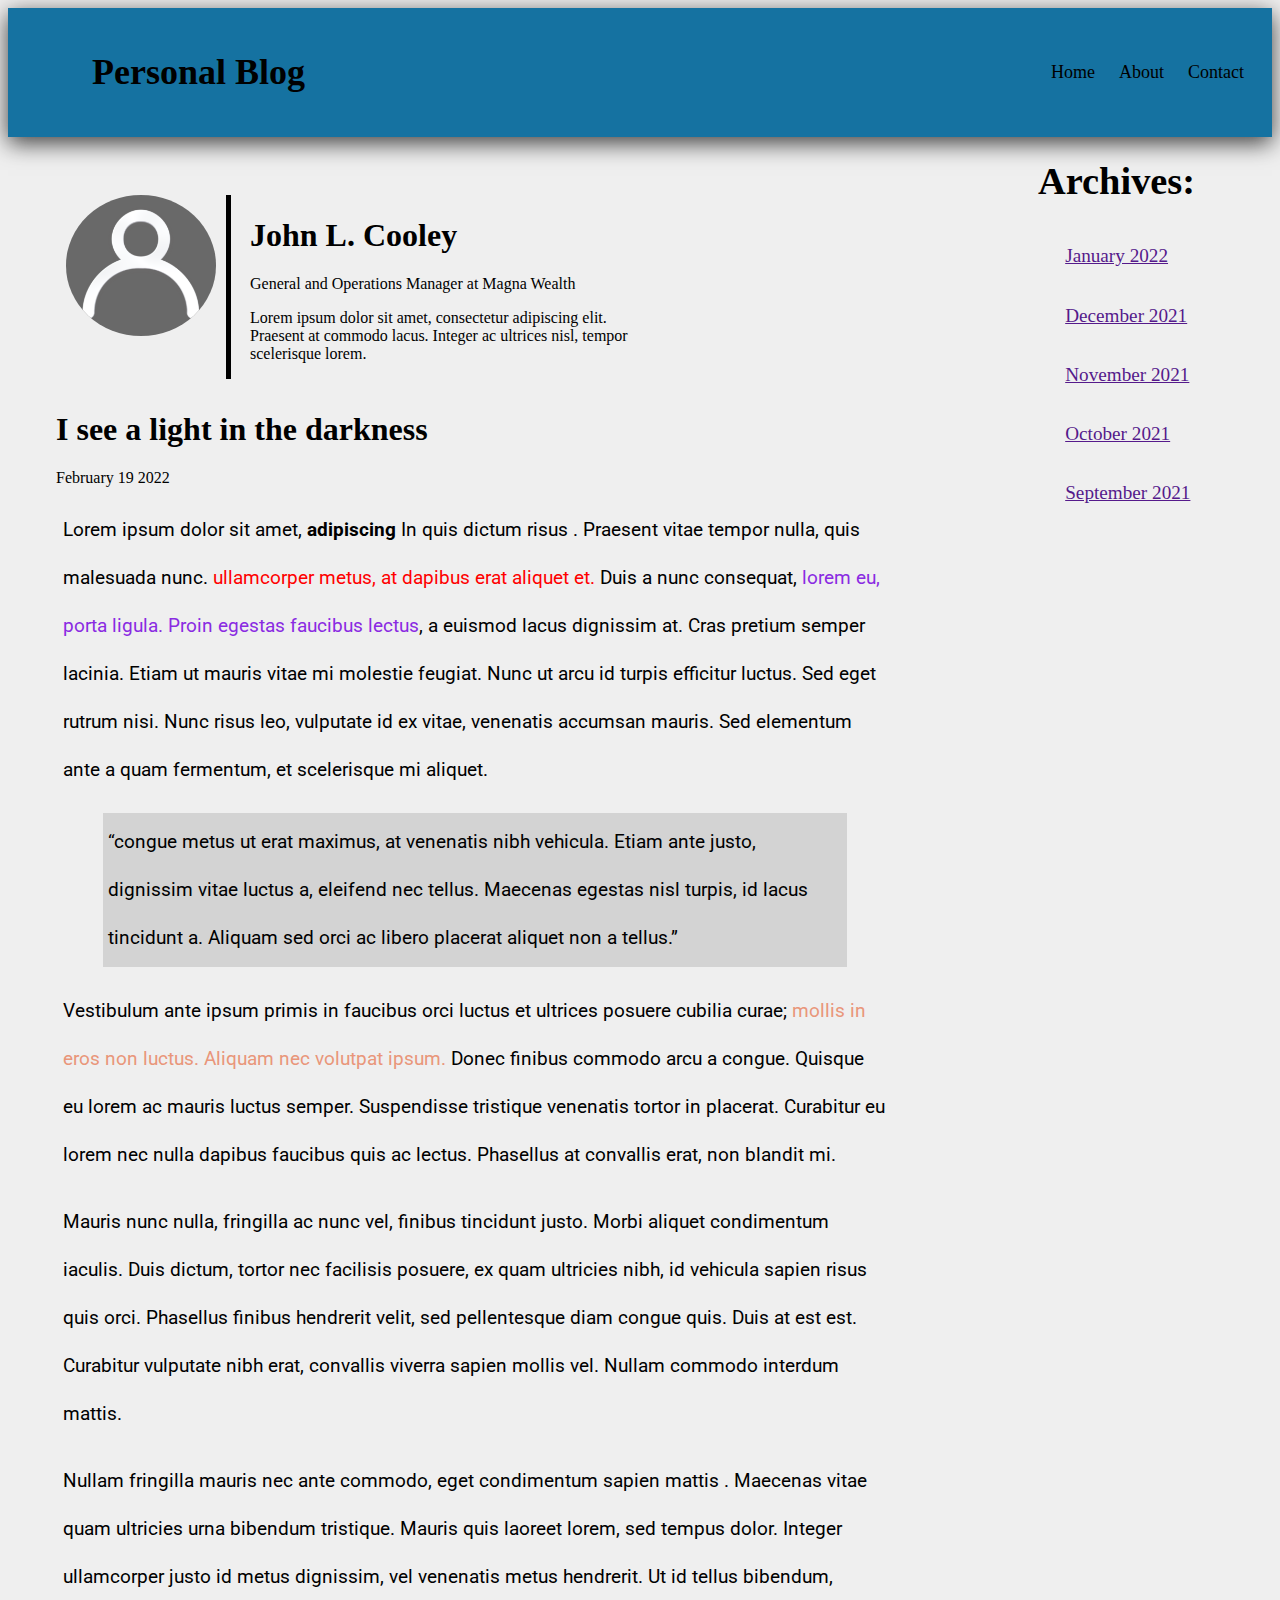
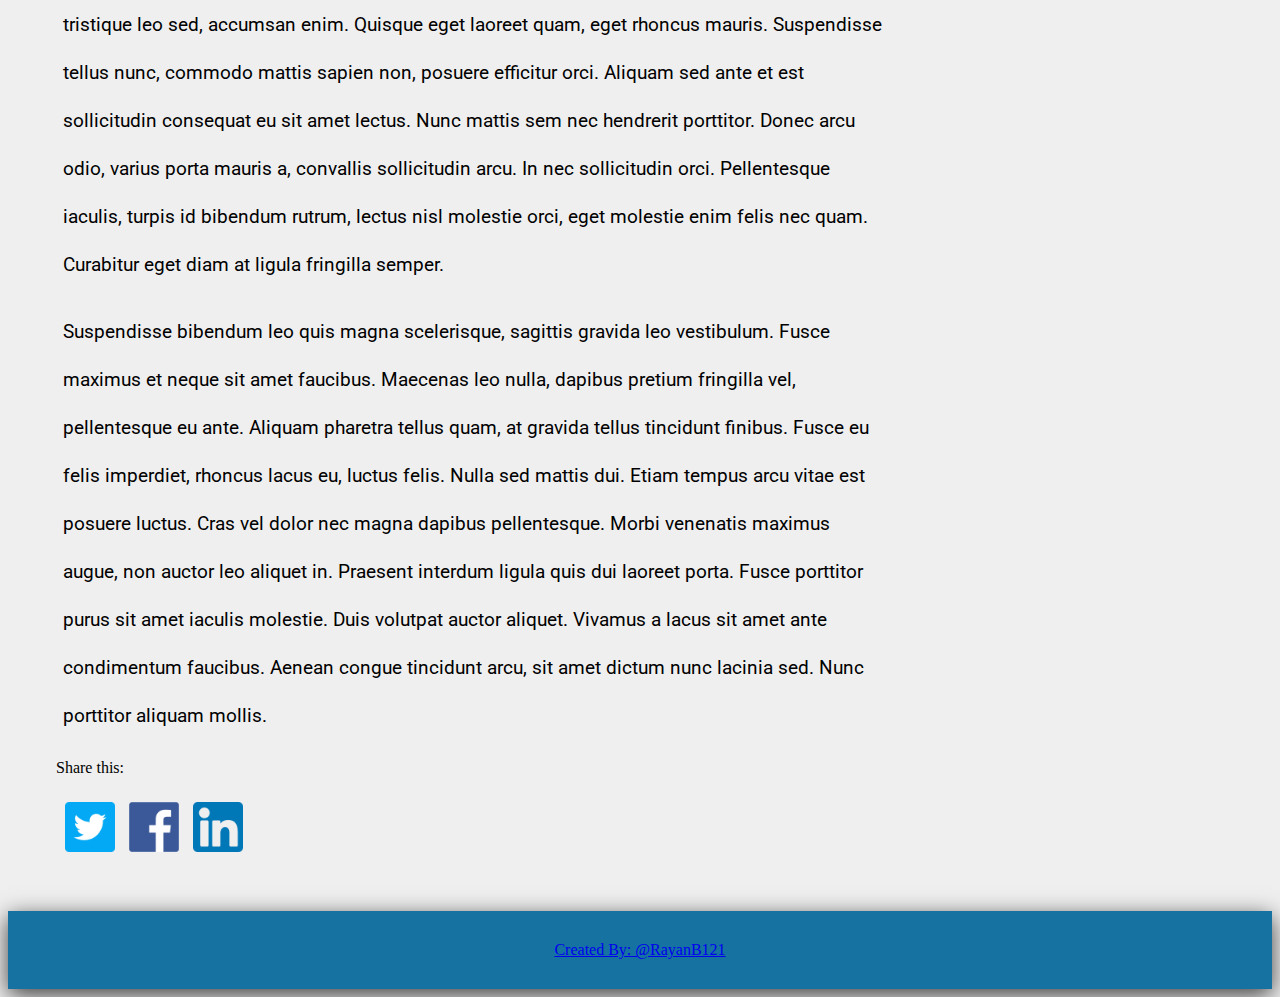
==== blogs/blog1.html @ 6fbdc423 "." ====
<!DOCTYPE html>
<html lang="en">
<head>
	<link href="/css/blog.css" rel="stylesheet">
	<meta charset="UTF-8">
	<meta content="IE=edge" http-equiv="X-UA-Compatible">
	<meta content="width=device-width, initial-scale=1.0" name="viewport">
	<title>I see a light in the darkness</title>
</head>

<body class="body-container">
	
  <header class="header-container">
		<ul class="header-list">
			<li class="header-item">
				<h1 class="header-logo">Personal Blog</h1>
			</li>
			<li class="header-item">
				<a class="header-text" href="/index.html">Home</a>
			</li>
			<li class="header-item">
				<a class="header-text" href="#about">About</a>
			</li>
			<li class="header-item">
				<a class="header-text" href="#contact">Contact</a>
			</li>
		</ul>
	</header>

	<div class="main-container">
		<main>
			<section class="author-container">
				<div class="author-photo"><img alt="john picture" class="author-img" src="/images/icon.png"></div>
				<div class="author-info">
					<h1>John L. Cooley</h1>
					<p>General and Operations Manager at Magna Wealth</p>
					<p>Lorem ipsum dolor sit amet, consectetur adipiscing elit.<br>
					Praesent at commodo lacus. Integer ac ultrices nisl, tempor<br>
					scelerisque lorem.</p>
				</div>
			</section>
			<div class="articale-info">
				<h1>I see a light in the darkness</h1>
				<p>February 19 2022</p>
				<p></p>
			</div>
			<article>
				<p>Lorem ipsum dolor sit amet, <b>adipiscing</b> In quis dictum risus . Praesent vitae tempor nulla, quis malesuada nunc. <span class="red">ullamcorper metus, at dapibus erat aliquet et.</span> Duis a nunc consequat, <span class="blueviolet">lorem eu, porta ligula. Proin egestas faucibus lectus</span>, a euismod lacus dignissim at. Cras pretium semper lacinia. Etiam ut mauris vitae mi molestie feugiat. Nunc ut arcu id turpis efficitur luctus. Sed eget rutrum nisi. Nunc risus leo, vulputate id ex vitae, venenatis accumsan mauris. Sed elementum ante a quam fermentum, et scelerisque mi aliquet.</p>
				<p></p>
				<blockquote>
					“congue metus ut erat maximus, at venenatis nibh vehicula. Etiam ante justo, dignissim vitae luctus a, eleifend nec tellus. Maecenas egestas nisl turpis, id lacus tincidunt a. Aliquam sed orci ac libero placerat aliquet non a tellus.”
				</blockquote>Vestibulum ante ipsum primis in faucibus orci luctus et ultrices posuere cubilia curae; <span class="darksalmon">mollis in eros non luctus. Aliquam nec volutpat ipsum.</span> Donec finibus commodo arcu a congue. Quisque eu lorem ac mauris luctus semper. Suspendisse tristique venenatis tortor in placerat. Curabitur eu lorem nec nulla dapibus faucibus quis ac lectus. Phasellus at convallis erat, non blandit mi.
				<p></p>
				<p>Mauris nunc nulla, fringilla ac nunc vel, finibus tincidunt justo. Morbi aliquet condimentum iaculis. Duis dictum, tortor nec facilisis posuere, ex quam ultricies nibh, id vehicula sapien risus quis orci. Phasellus finibus hendrerit velit, sed pellentesque diam congue quis. Duis at est est. Curabitur vulputate nibh erat, convallis viverra sapien mollis vel. Nullam commodo interdum mattis.</p>
				<p>Nullam fringilla mauris nec ante commodo, eget condimentum sapien mattis . Maecenas vitae quam ultricies urna bibendum tristique. Mauris quis laoreet lorem, sed tempus dolor. Integer ullamcorper justo id metus dignissim, vel venenatis metus hendrerit. Ut id tellus bibendum, tristique leo sed, accumsan enim. Quisque eget laoreet quam, eget rhoncus mauris. Suspendisse tellus nunc, commodo mattis sapien non, posuere efficitur orci. Aliquam sed ante et est sollicitudin consequat eu sit amet lectus. Nunc mattis sem nec hendrerit porttitor. Donec arcu odio, varius porta mauris a, convallis sollicitudin arcu. In nec sollicitudin orci. Pellentesque iaculis, turpis id bibendum rutrum, lectus nisl molestie orci, eget molestie enim felis nec quam. Curabitur eget diam at ligula fringilla semper.</p>
				<p>Suspendisse bibendum leo quis magna scelerisque, sagittis gravida leo vestibulum. Fusce maximus et neque sit amet faucibus. Maecenas leo nulla, dapibus pretium fringilla vel, pellentesque eu ante. Aliquam pharetra tellus quam, at gravida tellus tincidunt finibus. Fusce eu felis imperdiet, rhoncus lacus eu, luctus felis. Nulla sed mattis dui. Etiam tempus arcu vitae est posuere luctus. Cras vel dolor nec magna dapibus pellentesque. Morbi venenatis maximus augue, non auctor leo aliquet in. Praesent interdum ligula quis dui laoreet porta. Fusce porttitor purus sit amet iaculis molestie. Duis volutpat auctor aliquet. Vivamus a lacus sit amet ante condimentum faucibus. Aenean congue tincidunt arcu, sit amet dictum nunc lacinia sed. Nunc porttitor aliquam mollis.</p>
			</article>
			<section class="sharing">
				<p>Share this:</p>
				<ul class="sharing-list">
					<li><img alt="twitter" class="icon" src="/images/twitter.png"></li>
					<li><img alt="facebook" class="icon" src="/images/facebook.png"></li>
					<li><img alt="linkedin" class="icon" src="/images/linkedin.png"></li>
				</ul>
			</section>
		</main>
	</div>

	<aside class="rightbar">
		<section class="archives-box">
			<h1>Archives:</h1>
			<ul>
				<li>
					<a href="">January 2022</a>
				</li>
				<li>
					<a href="">December 2021</a>
				</li>
				<li>
					<a href="">November 2021</a>
				</li>
				<li>
					<a href="">October 2021</a>
				</li>
				<li>
					<a href="">September 2021</a>
				</li>
			</ul>
		</section>
	</aside>

	<div class="footer-container">
		<footer class="footer">
			<a href="https://github.com/RayanB121">Created By: @RayanB121</a>
		</footer>
	</div>
  
</body>
</html>
---- css/blog.css ----
@import url(layout.css);
@import url('https://fonts.googleapis.com/css2?family=Roboto&display=swap');
.body-container {
	grid-template-areas: "header header header " "main-container main-container rightbar" "footer footer footer";
	grid-template-columns: 900px 1fr 250px;
}
.main-container {
	display: flex;
	align-items: center;
	justify-content: center;
	overflow: visible;
}
main {
	margin: 3rem;
	width: 67rem;
}
.blog-image {
	width: 800px;
}
main article {
	font-family: 'Roboto', sans-serif;
	font-size: 1.2rem;
	line-height: 2.5;
	padding-left: 7px;
	padding-right: 7px;
	margin-right: 5rem
}
.red {
	color: red;
}
.blueviolet {
	color: blueviolet;
}
.darksalmon {
	color: darksalmon;
}
blockquote {
	background: lightgray;
	padding: 5px;
}
.sharing-list {
	list-style: none;
	padding: 2px;
}
.sharing ul li {
	float: left;
}
.icon {
	padding: 7px;
	width: 50px;
}
.rightbar {
	grid-area: rightbar;
	display: flex;
	flex-direction: column;
}
.author-container {
	display: flex;
	flex-direction: row;
	width: fit-content;
	padding: 10px;
}
.author-info {
	padding-left: 19px;
	margin-left: 10px;
	border-left: 5px solid black;
}
.author-img {
	width: 150px;
	border-radius: 50%;
	background-color: #696969
}
.archives-box {
	font-size: larger;
	line-height: 3.5rem;
}
.archives-box ul li {
	list-style: none;
	margin: .2rem
}
.archives-box h1 {
	margin: 1rem
}
@media (max-width:1100px) {
	.body-container {
		display: grid;
		grid-template-columns: auto auto auto;
		grid-template-rows: auto auto auto;
		grid-template-areas: "header . ." "main-container . ." "rightbar . ." "footer . ."
	}
	.header-list {
		display: flex;
		list-style: none;
		flex-direction: column
	}
	.header-item:first-child {
		margin-right: 0;
		margin-left: 0
	}
	main {
		margin: 0;
		width: initial;
	}
	.main-container {
		width: 110%;
		grid-area: main-container;
		margin-left: 0
	}
	.author-info {
		padding-left: 8px;
		margin-left: none;
		border-left: none;
	}
	.author-container {
		flex-direction: column;
	}
	.archives-box {
		left: 0;
	}
}
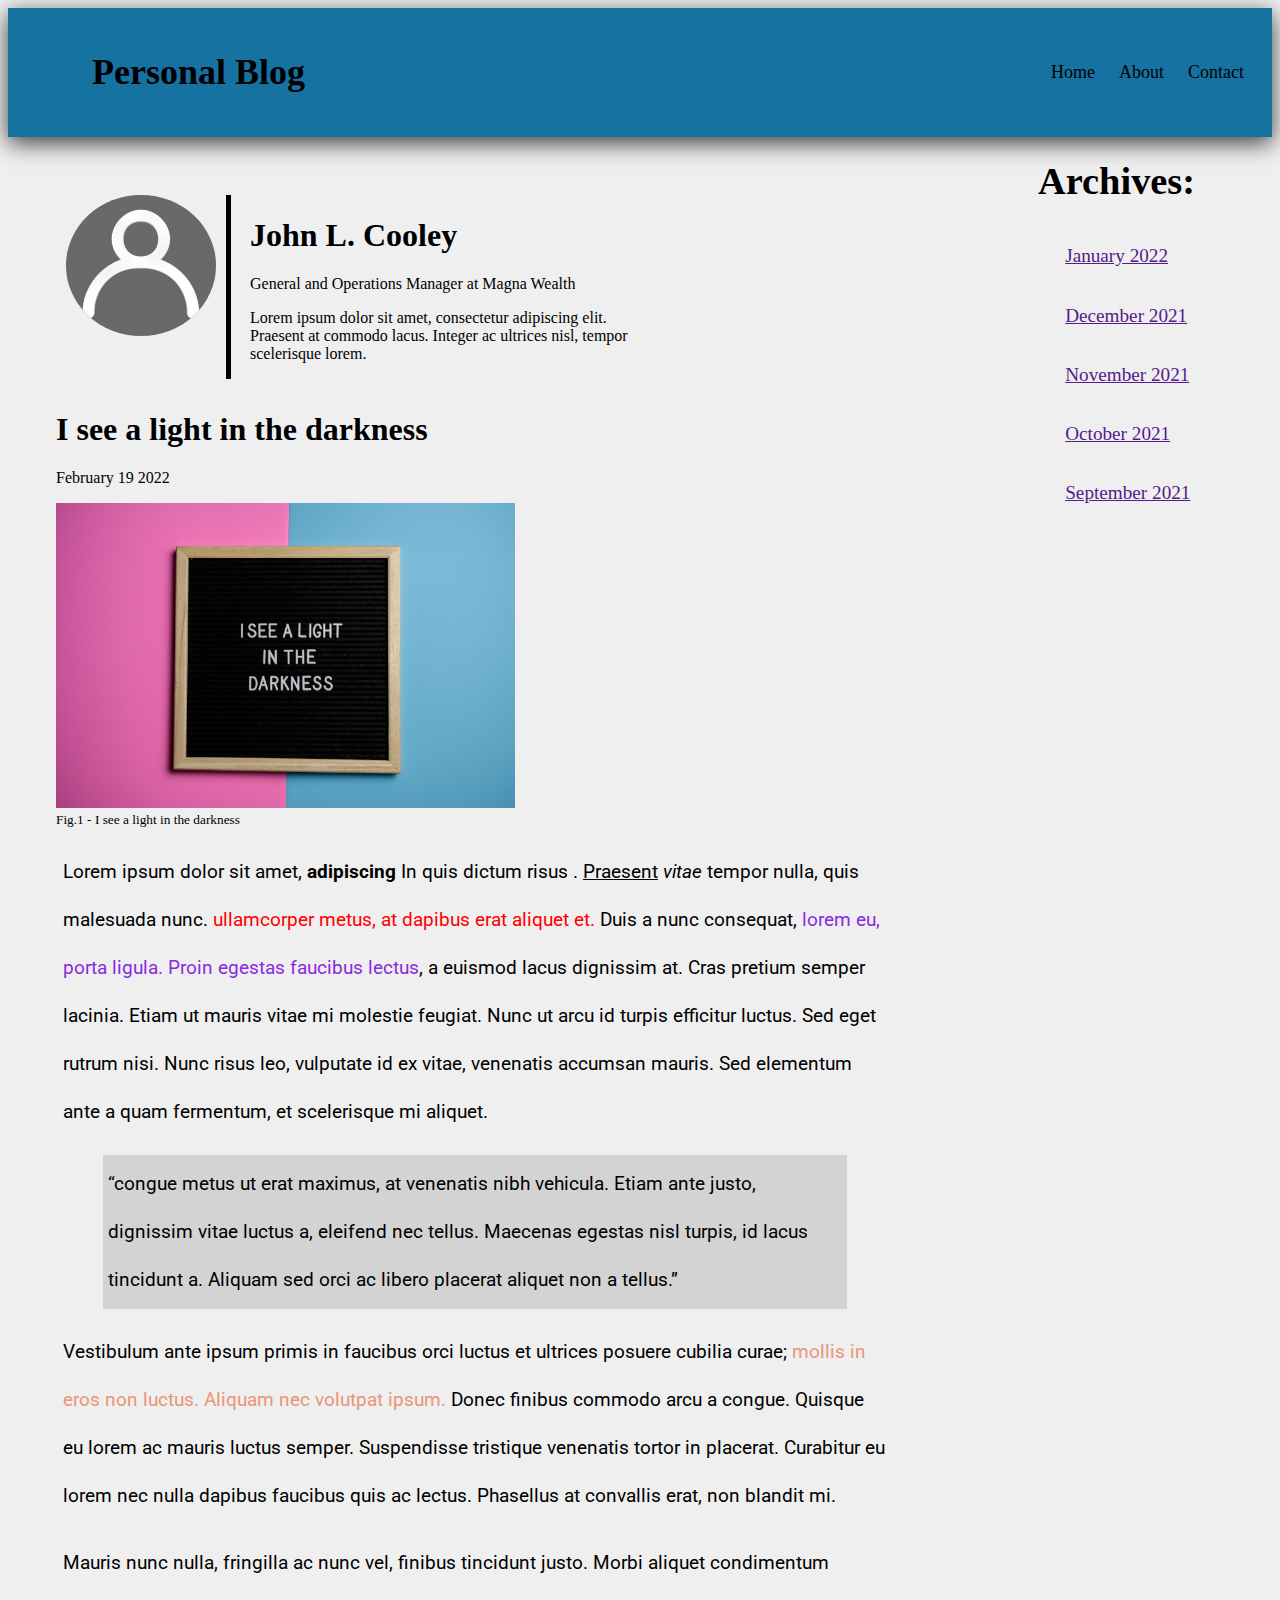
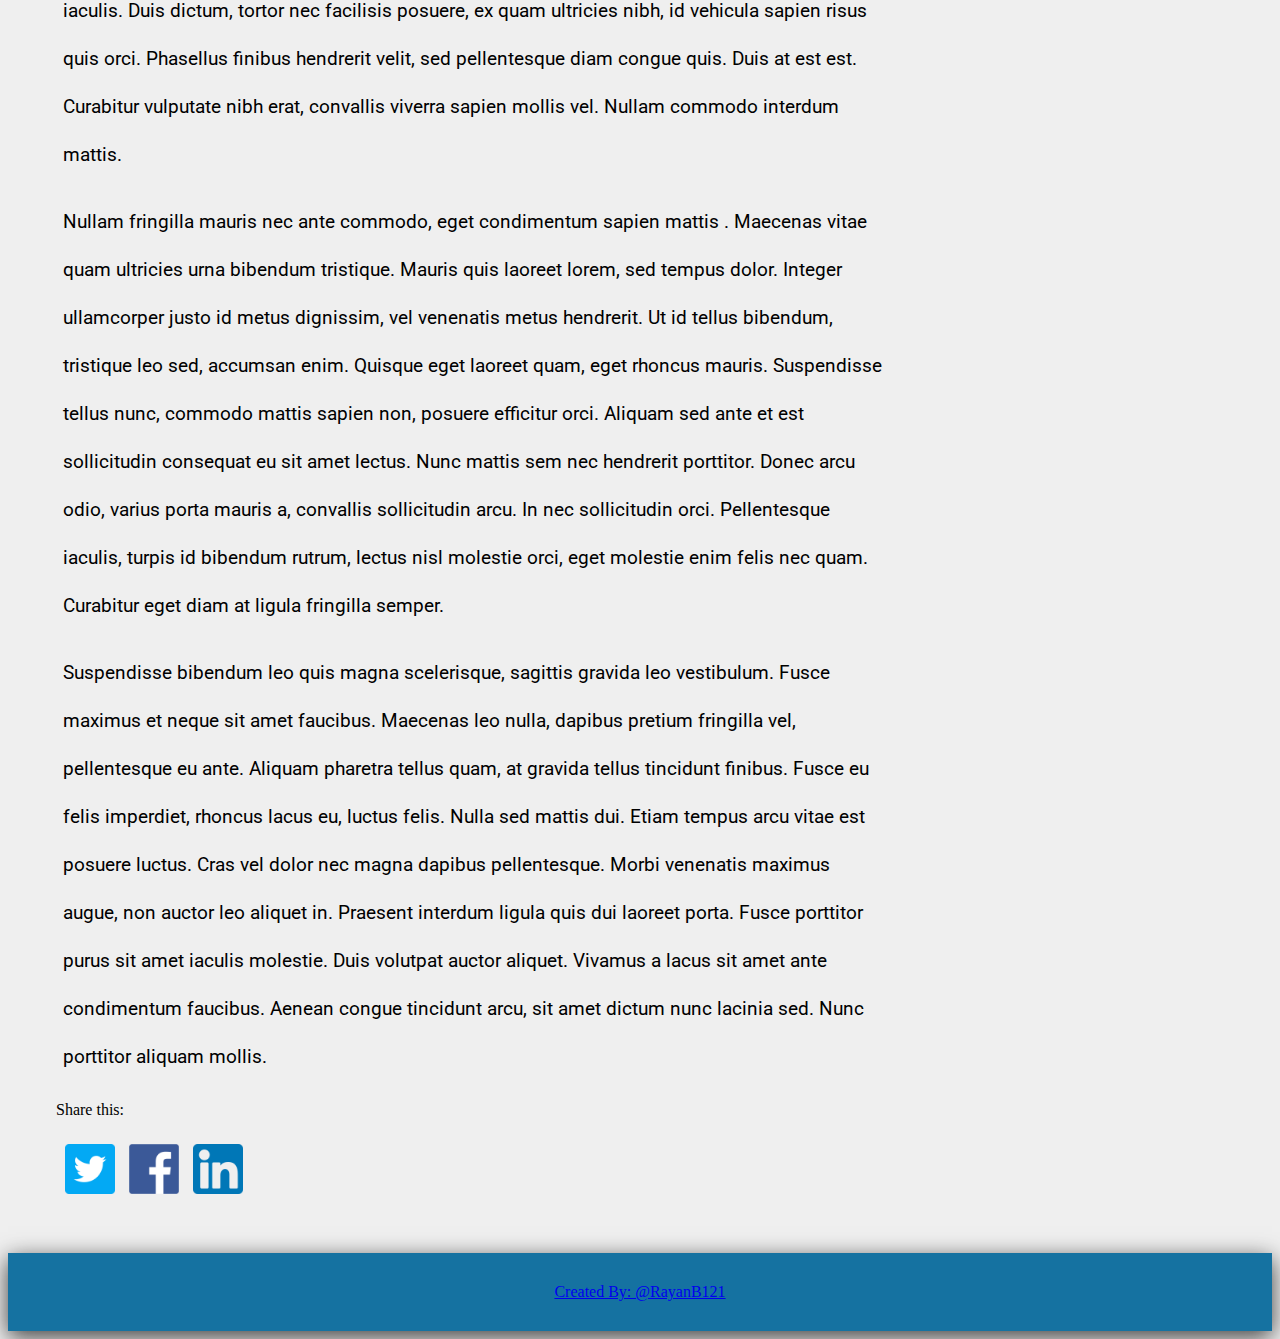
==== commit 0588df51: "add blog image" ====
--- a/blogs/blog1.html
+++ b/blogs/blog1.html
@@ -1,7 +1,7 @@
 <!DOCTYPE html>
 <html lang="en">
 <head>
-	<link href="/css/blog.css" rel="stylesheet">
+	<link href="../css/blog.css" rel="stylesheet">
 	<meta charset="UTF-8">
 	<meta content="IE=edge" http-equiv="X-UA-Compatible">
 	<meta content="width=device-width, initial-scale=1.0" name="viewport">
@@ -16,7 +16,7 @@
 				<h1 class="header-logo">Personal Blog</h1>
 			</li>
 			<li class="header-item">
-				<a class="header-text" href="/index.html">Home</a>
+				<a class="header-text" href="../index.html">Home</a>
 			</li>
 			<li class="header-item">
 				<a class="header-text" href="#about">About</a>
@@ -30,7 +30,7 @@
 	<div class="main-container">
 		<main>
 			<section class="author-container">
-				<div class="author-photo"><img alt="john picture" class="author-img" src="/images/icon.png"></div>
+				<div class="author-photo"><img alt="john picture" class="author-img" src="../images/icon.png"></div>
 				<div class="author-info">
 					<h1>John L. Cooley</h1>
 					<p>General and Operations Manager at Magna Wealth</p>
@@ -42,10 +42,12 @@
 			<div class="articale-info">
 				<h1>I see a light in the darkness</h1>
 				<p>February 19 2022</p>
+				<img alt="articale-image" class="blog-image" src="../images/1.jpg">
+        		<figcaption class="caption">Fig.1 - I see a light in the darkness</figcaption>
 				<p></p>
 			</div>
 			<article>
-				<p>Lorem ipsum dolor sit amet, <b>adipiscing</b> In quis dictum risus . Praesent vitae tempor nulla, quis malesuada nunc. <span class="red">ullamcorper metus, at dapibus erat aliquet et.</span> Duis a nunc consequat, <span class="blueviolet">lorem eu, porta ligula. Proin egestas faucibus lectus</span>, a euismod lacus dignissim at. Cras pretium semper lacinia. Etiam ut mauris vitae mi molestie feugiat. Nunc ut arcu id turpis efficitur luctus. Sed eget rutrum nisi. Nunc risus leo, vulputate id ex vitae, venenatis accumsan mauris. Sed elementum ante a quam fermentum, et scelerisque mi aliquet.</p>
+				<p>Lorem ipsum dolor sit amet, <b>adipiscing</b> In quis dictum risus . <u>Praesent</u> <em>vitae</em> tempor nulla, quis malesuada nunc. <span class="red">ullamcorper metus, at dapibus erat aliquet et.</span> Duis a nunc consequat, <span class="blueviolet">lorem eu, porta ligula. Proin egestas faucibus lectus</span>, a euismod lacus dignissim at. Cras pretium semper lacinia. Etiam ut mauris vitae mi molestie feugiat. Nunc ut arcu id turpis efficitur luctus. Sed eget rutrum nisi. Nunc risus leo, vulputate id ex vitae, venenatis accumsan mauris. Sed elementum ante a quam fermentum, et scelerisque mi aliquet.</p>
 				<p></p>
 				<blockquote>
 					“congue metus ut erat maximus, at venenatis nibh vehicula. Etiam ante justo, dignissim vitae luctus a, eleifend nec tellus. Maecenas egestas nisl turpis, id lacus tincidunt a. Aliquam sed orci ac libero placerat aliquet non a tellus.”
@@ -58,9 +60,9 @@
 			<section class="sharing">
 				<p>Share this:</p>
 				<ul class="sharing-list">
-					<li><img alt="twitter" class="icon" src="/images/twitter.png"></li>
-					<li><img alt="facebook" class="icon" src="/images/facebook.png"></li>
-					<li><img alt="linkedin" class="icon" src="/images/linkedin.png"></li>
+					<li><img alt="twitter" class="icon" src="../images/twitter.png"></li>
+					<li><img alt="facebook" class="icon" src="../images/facebook.png"></li>
+					<li><img alt="linkedin" class="icon" src="../images/linkedin.png"></li>
 				</ul>
 			</section>
 		</main>
@@ -96,4 +98,4 @@
 	</div>
   
 </body>
-</html>+</html>
--- a/css/blog.css
+++ b/css/blog.css
@@ -15,7 +15,10 @@
 	width: 67rem;
 }
 .blog-image {
-	width: 800px;
+	width: 50%;
+}
+.caption{
+	font-size: smaller;
 }
 main article {
 	font-family: 'Roboto', sans-serif;
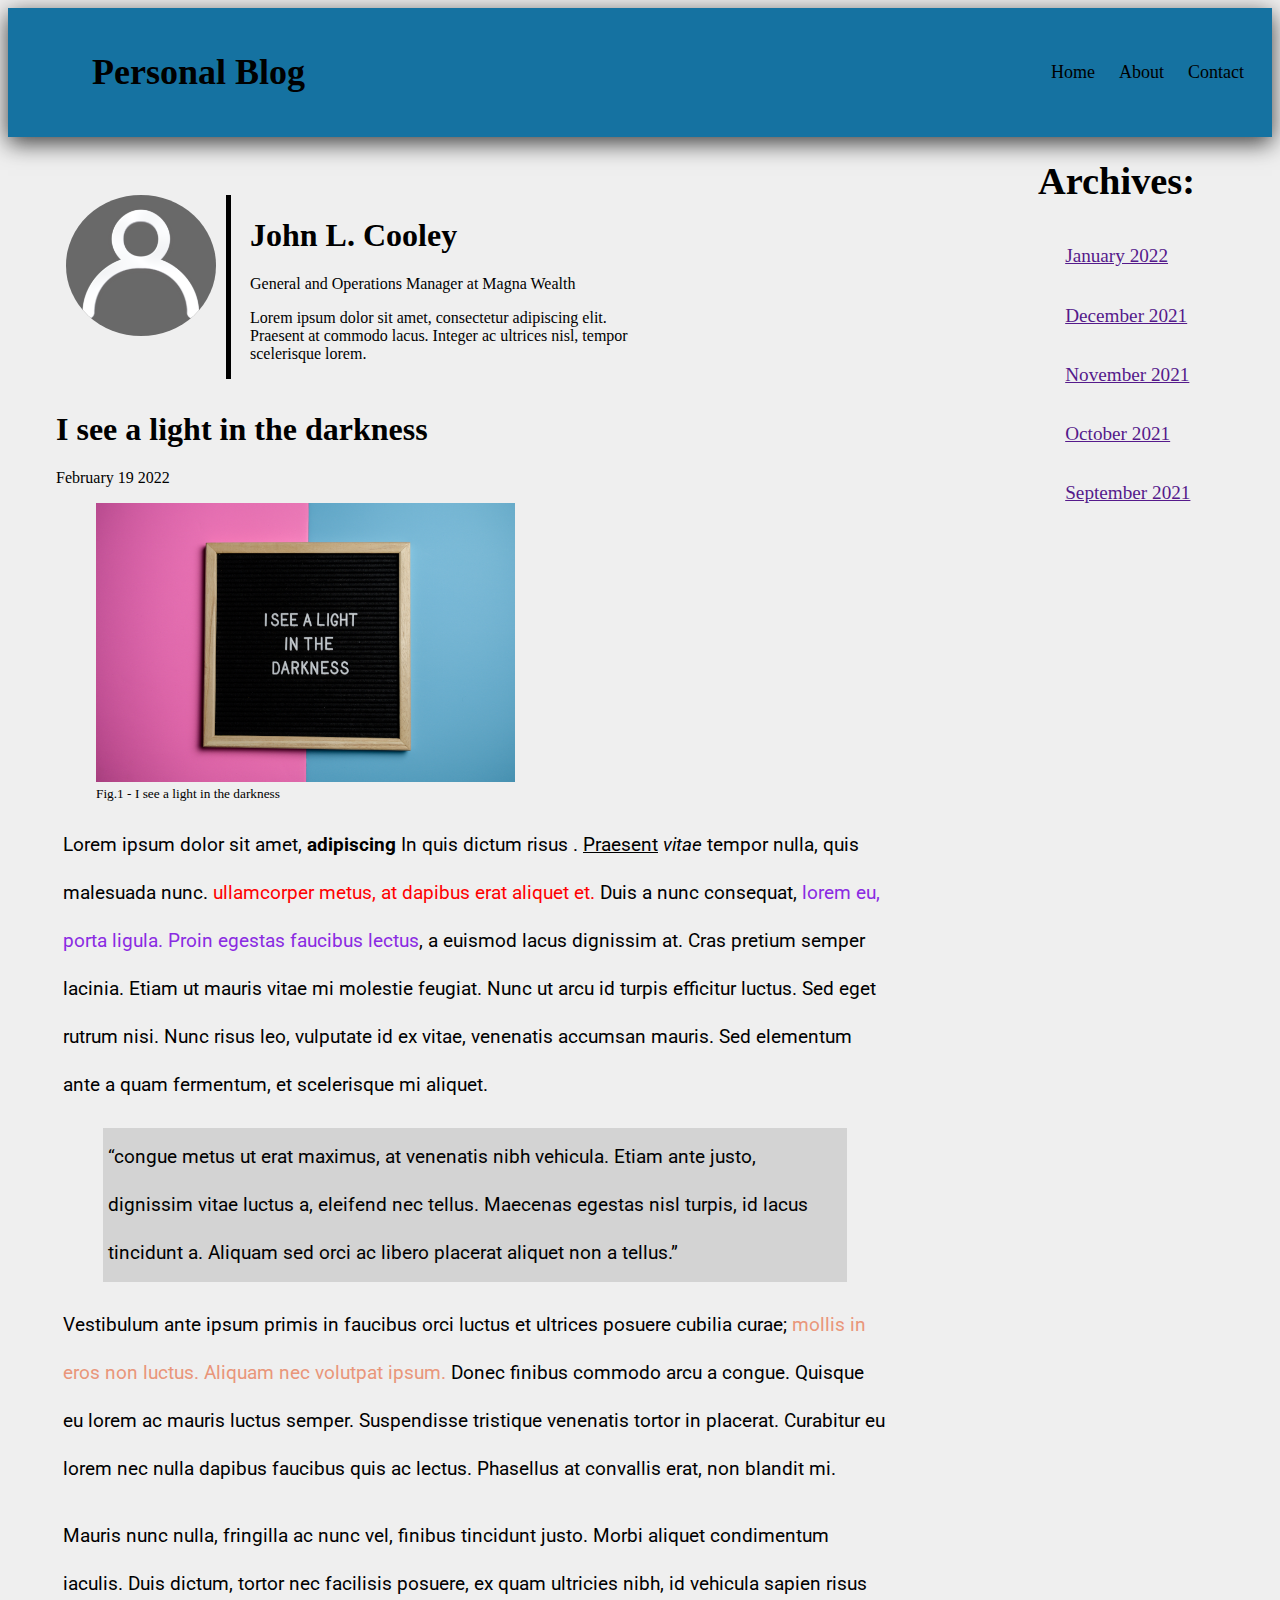
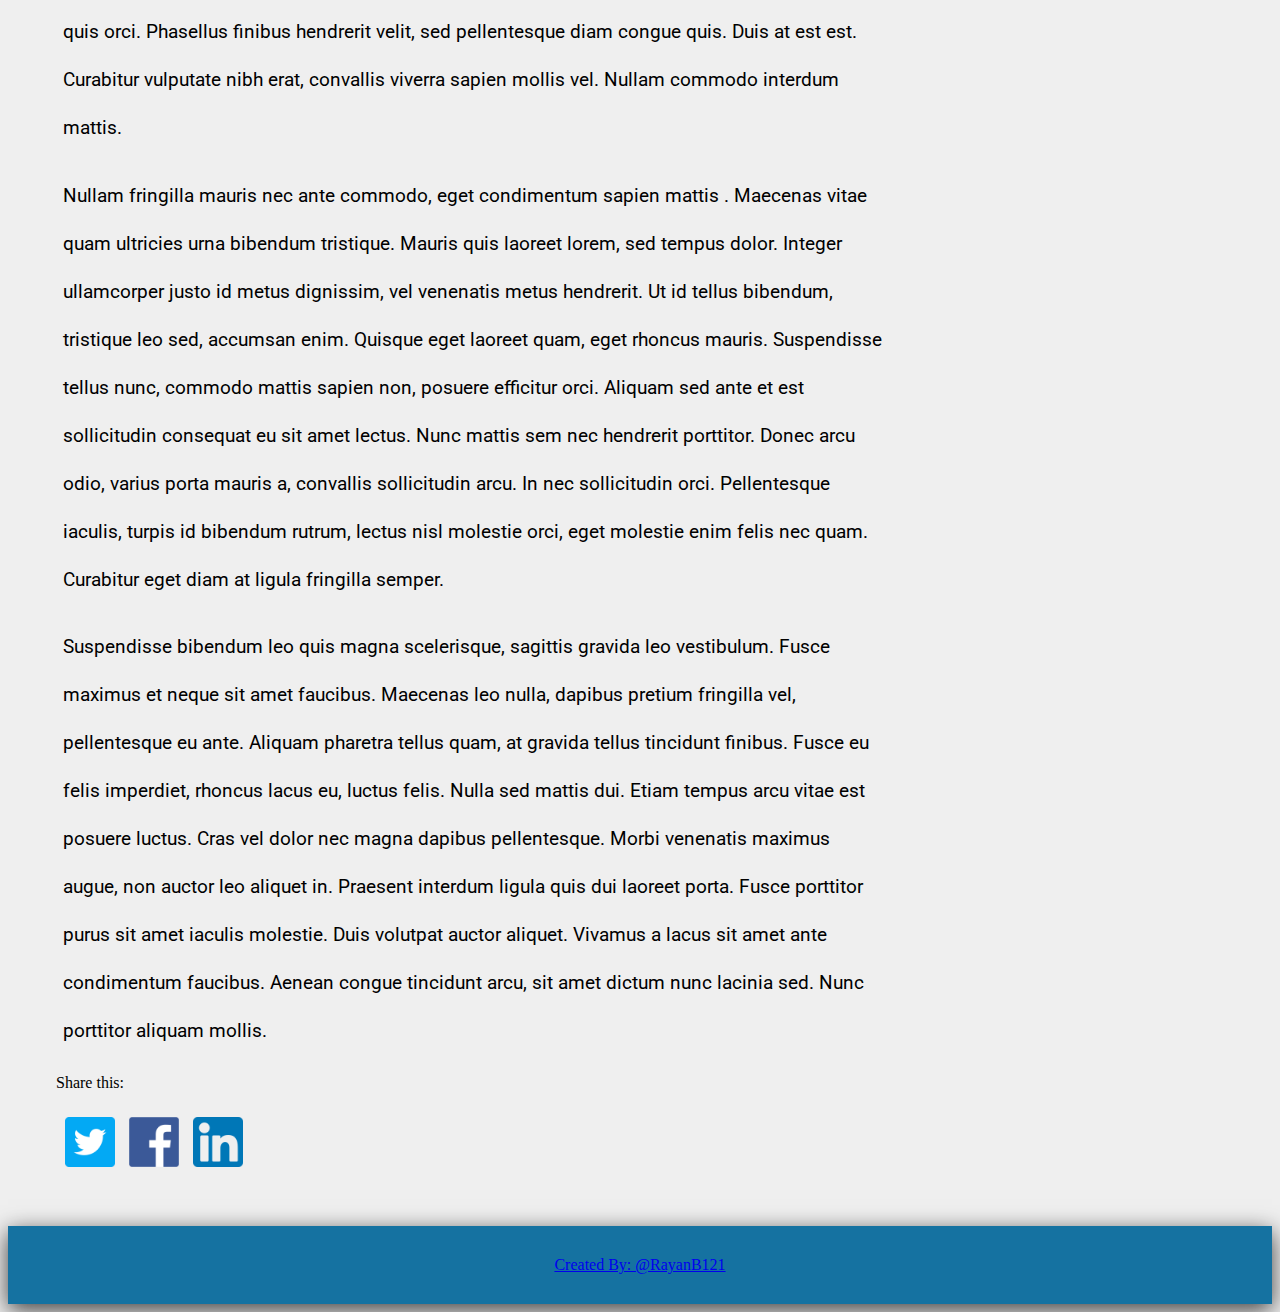
==== commit ae13e10e: "." ====
--- a/blogs/blog1.html
+++ b/blogs/blog1.html
@@ -42,8 +42,10 @@
 			<div class="articale-info">
 				<h1>I see a light in the darkness</h1>
 				<p>February 19 2022</p>
+				<figure>
 				<img alt="articale-image" class="blog-image" src="../images/1.jpg">
         		<figcaption class="caption">Fig.1 - I see a light in the darkness</figcaption>
+				</figure>
 				<p></p>
 			</div>
 			<article>
